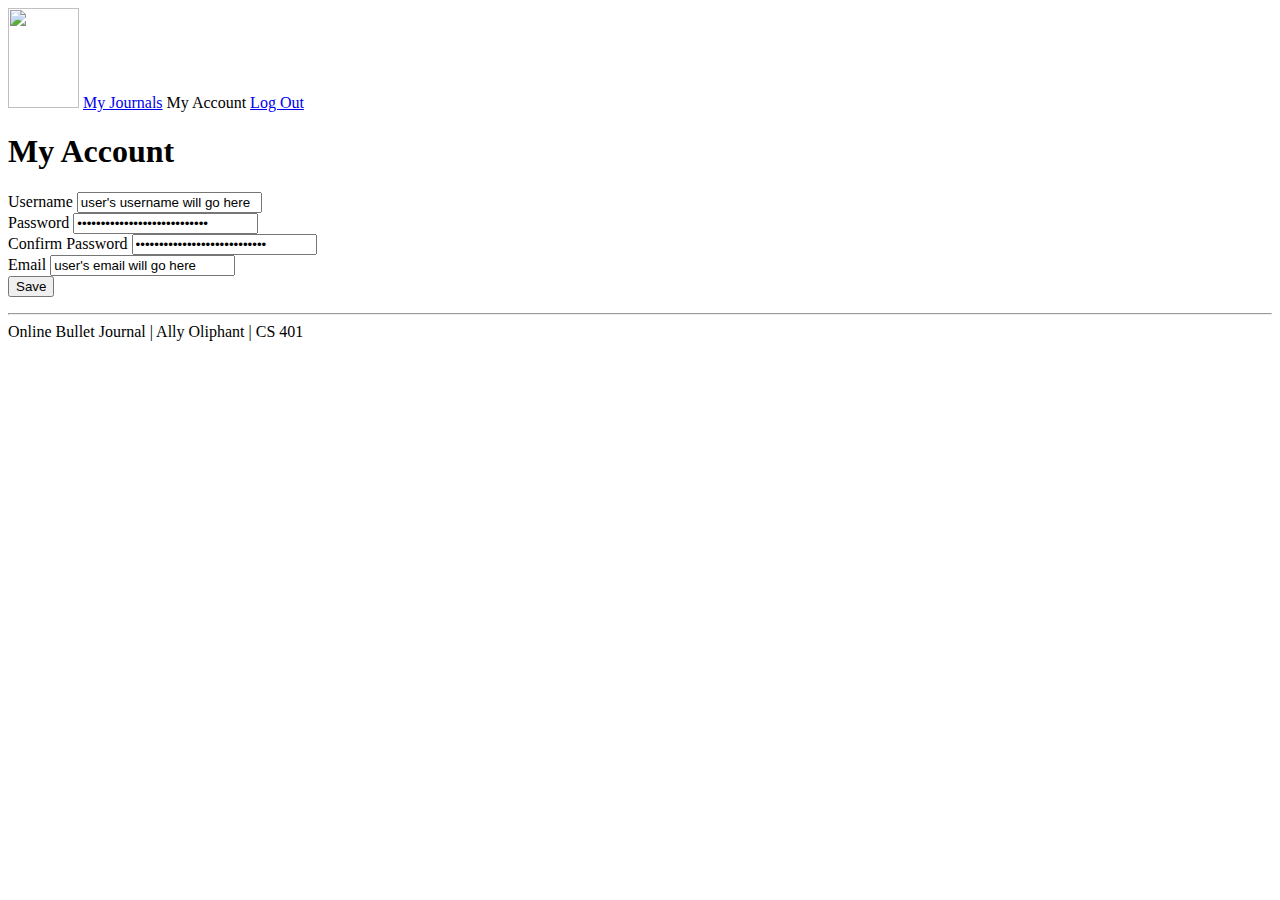
==== account/account.html @ 2caf323a "starting website" ====
<html>
	<header>
		<title>My Account</title>
		<link rel="shortcut icon" type="image/x-icon" href="../favicon.ico">
		<link rel="stylesheet" href="account.css">
	</header>		
	<body>
		<div class="sidenav">
            <a href="../view-all-journals/view-all-journals.html"><img src="../logo.png" width="71px" height="100px"/></a>
            <a class="button" href="../view-all-journals/view-all-journals.html">My Journals</a>
            <a class="button current-page">My Account</a>
            <a class="button" href="../log-out/log-out.html">Log Out</a>
		</div>	

		<div class="main">
            <h1>My Account</h1>

			<form method="POST" action="account-handler.php">
				<div>
				    <label>Username</label>
				    <input type="text" name="username" value="user's username will go here"/>
				</div>
				<div>
				    <label>Password</label>
				    <input type="password" name="password" value="user's password will go here"/>
				</div>
				<div>
				    <label>Confirm Password</label>
				    <input type="password" name="confirm-password" value="user's password will go here"/>
				</div>
				<div>
				    <label>Email</label>
				    <input type="text" name="email" value="user's email will go here"/>
				</div>
				<div>
				    <input class="button" type="submit" value="Save"/>
				</div>
			  </form>
			</form>
			
			<div class="footer">
				<hr/>
				Online Bullet Journal | Ally Oliphant | CS 401
			</div>
		</div>
	</body>
</html>
---- account/account.css ----
@import "../index.css";

h1 {
    text-align: left;
}

form {
    text-align: left;
}
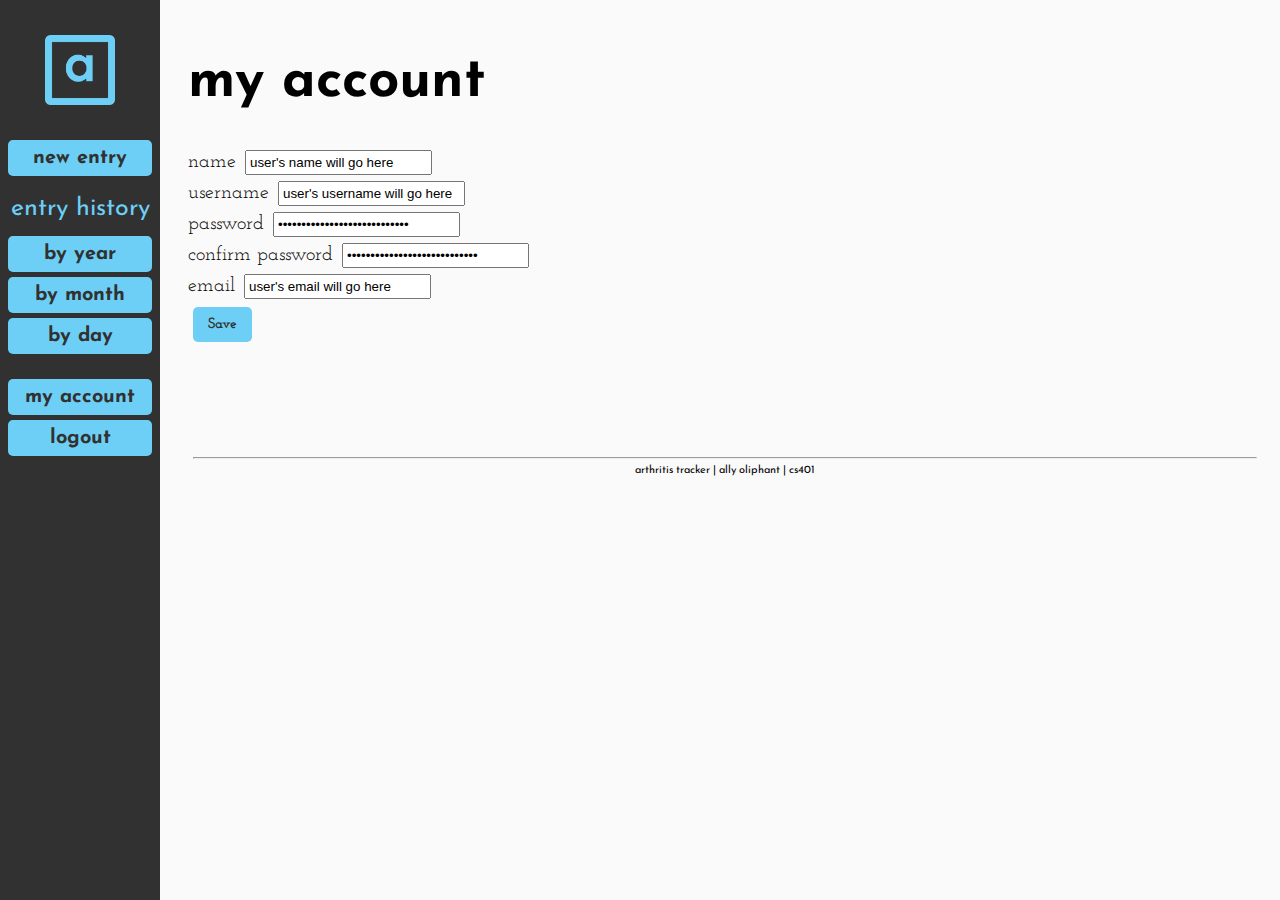
==== commit a95727d2: "new entry and account stuff" ====
--- a/account/account.html
+++ b/account/account.html
@@ -1,21 +1,29 @@
 <html>
 	<header>
-		<title>My Account</title>
+		<title>arthritis tracker</title>
 		<link rel="shortcut icon" type="image/x-icon" href="../favicon.ico">
-		<link rel="stylesheet" href="account.css">
+        <link rel="stylesheet" href="account.css">
 	</header>		
 	<body>
 		<div class="sidenav">
-            <a href="../view-all-journals/view-all-journals.html"><img src="../logo.png" width="71px" height="100px"/></a>
-            <a class="button" href="../view-all-journals/view-all-journals.html">My Journals</a>
-            <a class="button current-page">My Account</a>
-            <a class="button" href="../log-out/log-out.html">Log Out</a>
+            <a href="../home/home.html"><img src="../logo.png" width="70px" height="70px"/></a>
+            <a class="button" href="../new-entry/new-entry.html">New Entry</a>
+            <p id="history-section-title">entry history</p>
+            <a class="button" href="../view-all-journals/view-all-journals.html">by year</a>
+            <a class="button" href="../view-all-journals/view-all-journals.html">by month</a>
+            <a class="button" href="../view-all-journals/view-all-journals.html">by day</a>
+            <a class="button" id="account-nav-button" href="../account/account.html">my account</a>
+            <a class="button" href="../account/account.html">logout</a>
 		</div>	
 
 		<div class="main">
             <h1>My Account</h1>
 
 			<form method="POST" action="account-handler.php">
+				<div>
+				    <label>Name</label>
+				    <input type="text" name="name" value="user's name will go here"/>
+				</div>
 				<div>
 				    <label>Username</label>
 				    <input type="text" name="username" value="user's username will go here"/>
@@ -40,7 +48,7 @@
 			
 			<div class="footer">
 				<hr/>
-				Online Bullet Journal | Ally Oliphant | CS 401
+				arthritis tracker | Ally Oliphant | CS401
 			</div>
 		</div>
 	</body>
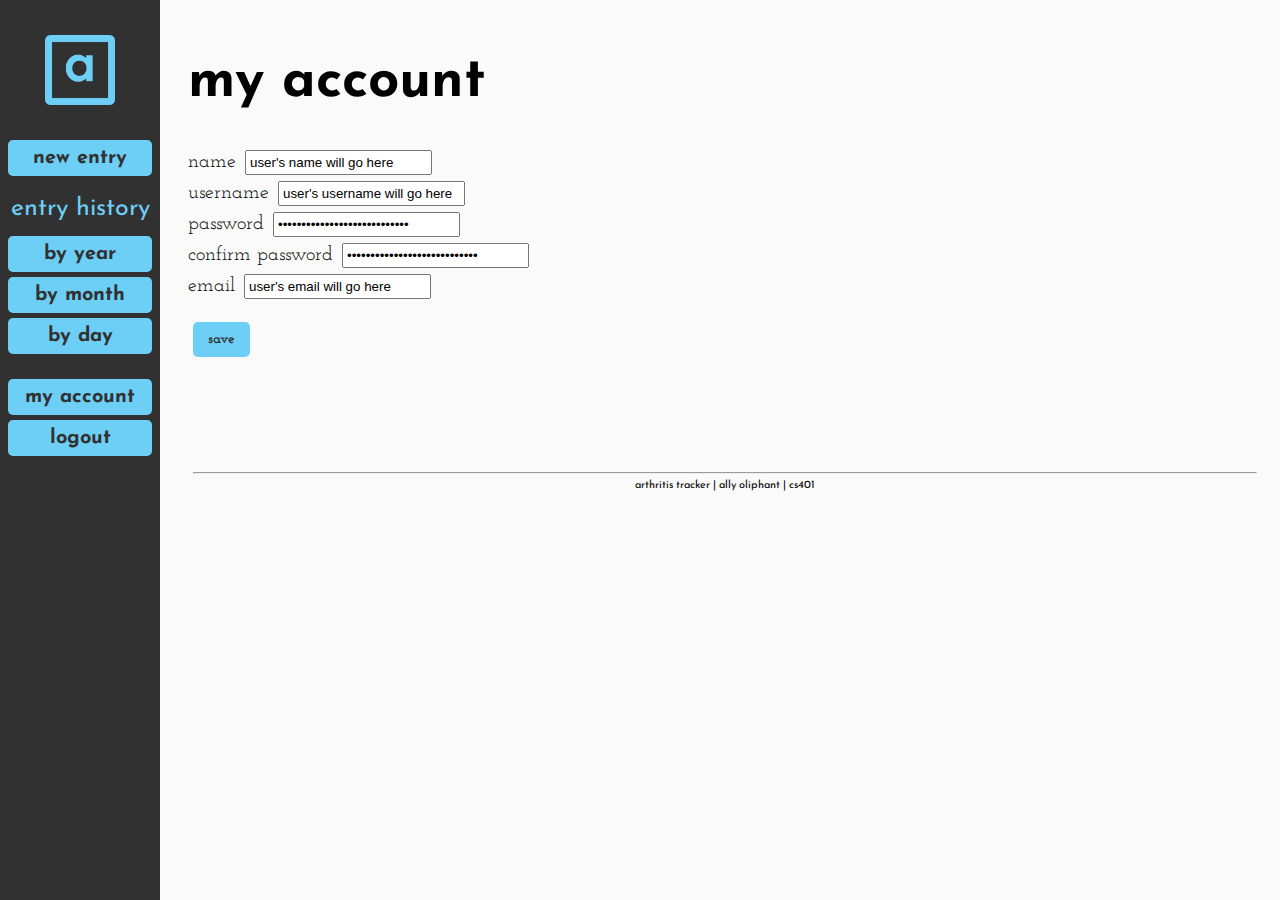
==== commit 883d6e40: "entry history stuff" ====
--- a/account/account.html
+++ b/account/account.html
@@ -9,9 +9,9 @@
             <a href="../home/home.html"><img src="../logo.png" width="70px" height="70px"/></a>
             <a class="button" href="../new-entry/new-entry.html">New Entry</a>
             <p id="history-section-title">entry history</p>
-            <a class="button" href="../view-all-journals/view-all-journals.html">by year</a>
-            <a class="button" href="../view-all-journals/view-all-journals.html">by month</a>
-            <a class="button" href="../view-all-journals/view-all-journals.html">by day</a>
+            <a class="button" href="../entry-history/year/year.html">by year</a>
+            <a class="button" href="../entry-history/month/month.html">by month</a>
+            <a class="button" href="../entry-history/day/day.html">by day</a>
             <a class="button" id="account-nav-button" href="../account/account.html">my account</a>
             <a class="button" href="../account/account.html">logout</a>
 		</div>	
@@ -41,9 +41,8 @@
 				    <input type="text" name="email" value="user's email will go here"/>
 				</div>
 				<div>
-				    <input class="button" type="submit" value="Save"/>
+				    <input class="button" type="submit" value="save"/>
 				</div>
-			  </form>
 			</form>
 			
 			<div class="footer">
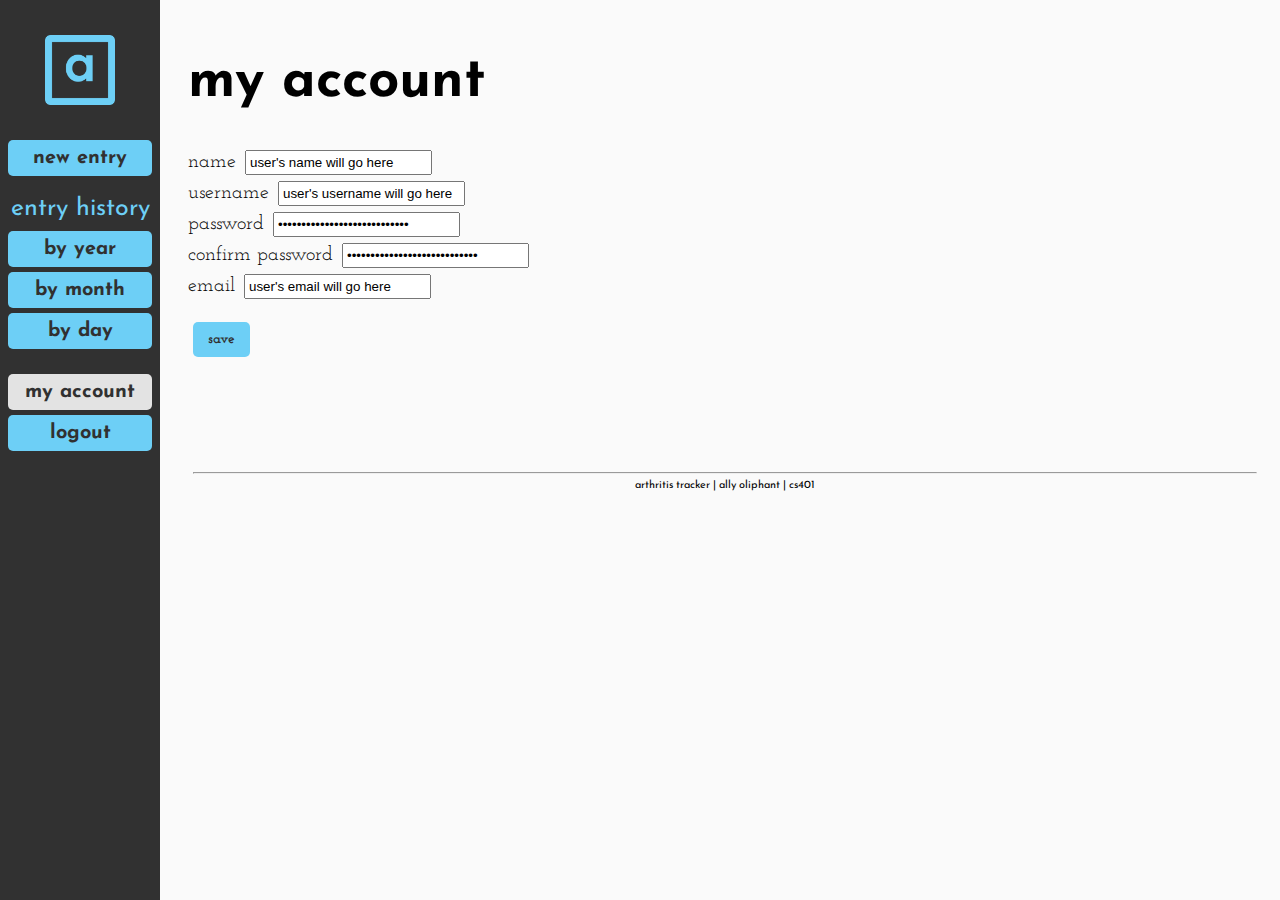
==== commit 695b262c: "some fine toning" ====
--- a/account/account.html
+++ b/account/account.html
@@ -12,8 +12,8 @@
             <a class="button" href="../entry-history/year/year.html">by year</a>
             <a class="button" href="../entry-history/month/month.html">by month</a>
             <a class="button" href="../entry-history/day/day.html">by day</a>
-            <a class="button" id="account-nav-button" href="../account/account.html">my account</a>
-            <a class="button" href="../account/account.html">logout</a>
+            <a class="button current-page" id="account-nav-button" href="../account/account.html">my account</a>
+            <a class="button" href="../logout/logout.html">logout</a>
 		</div>	
 
 		<div class="main">
